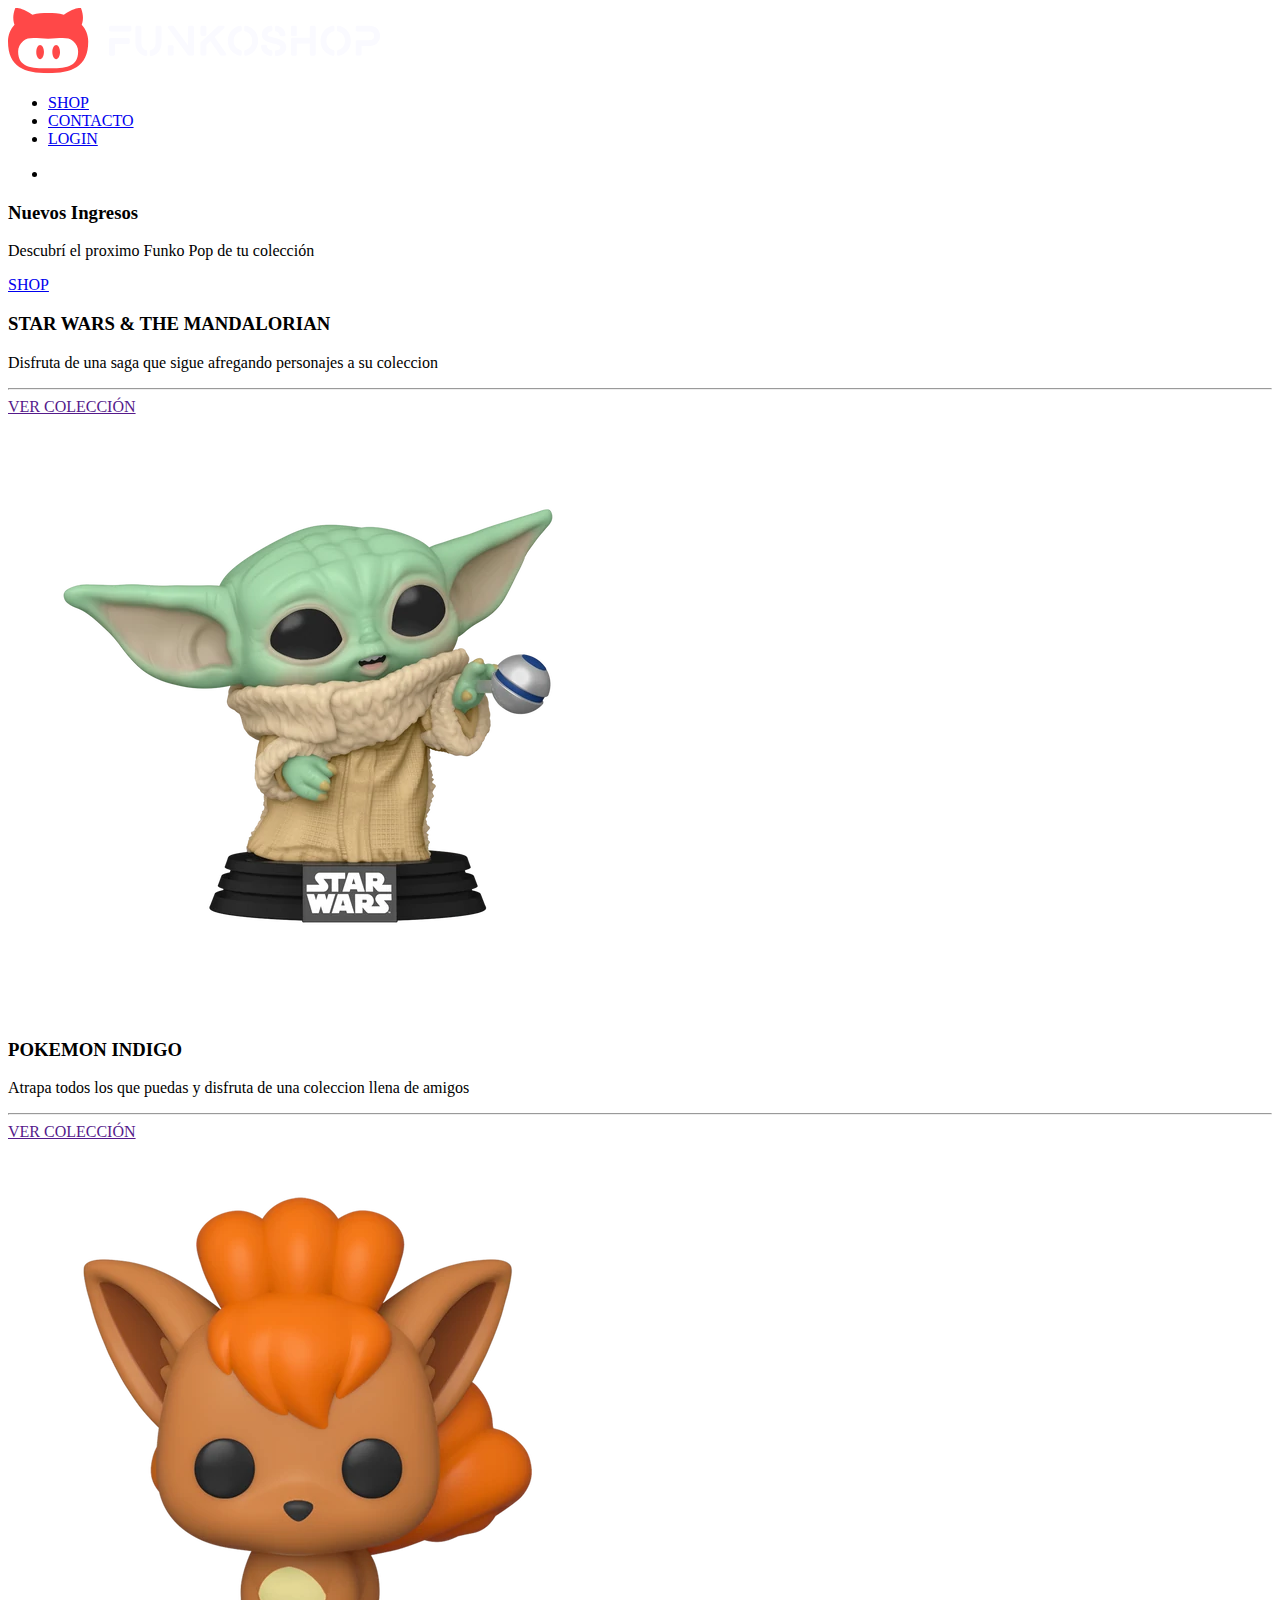
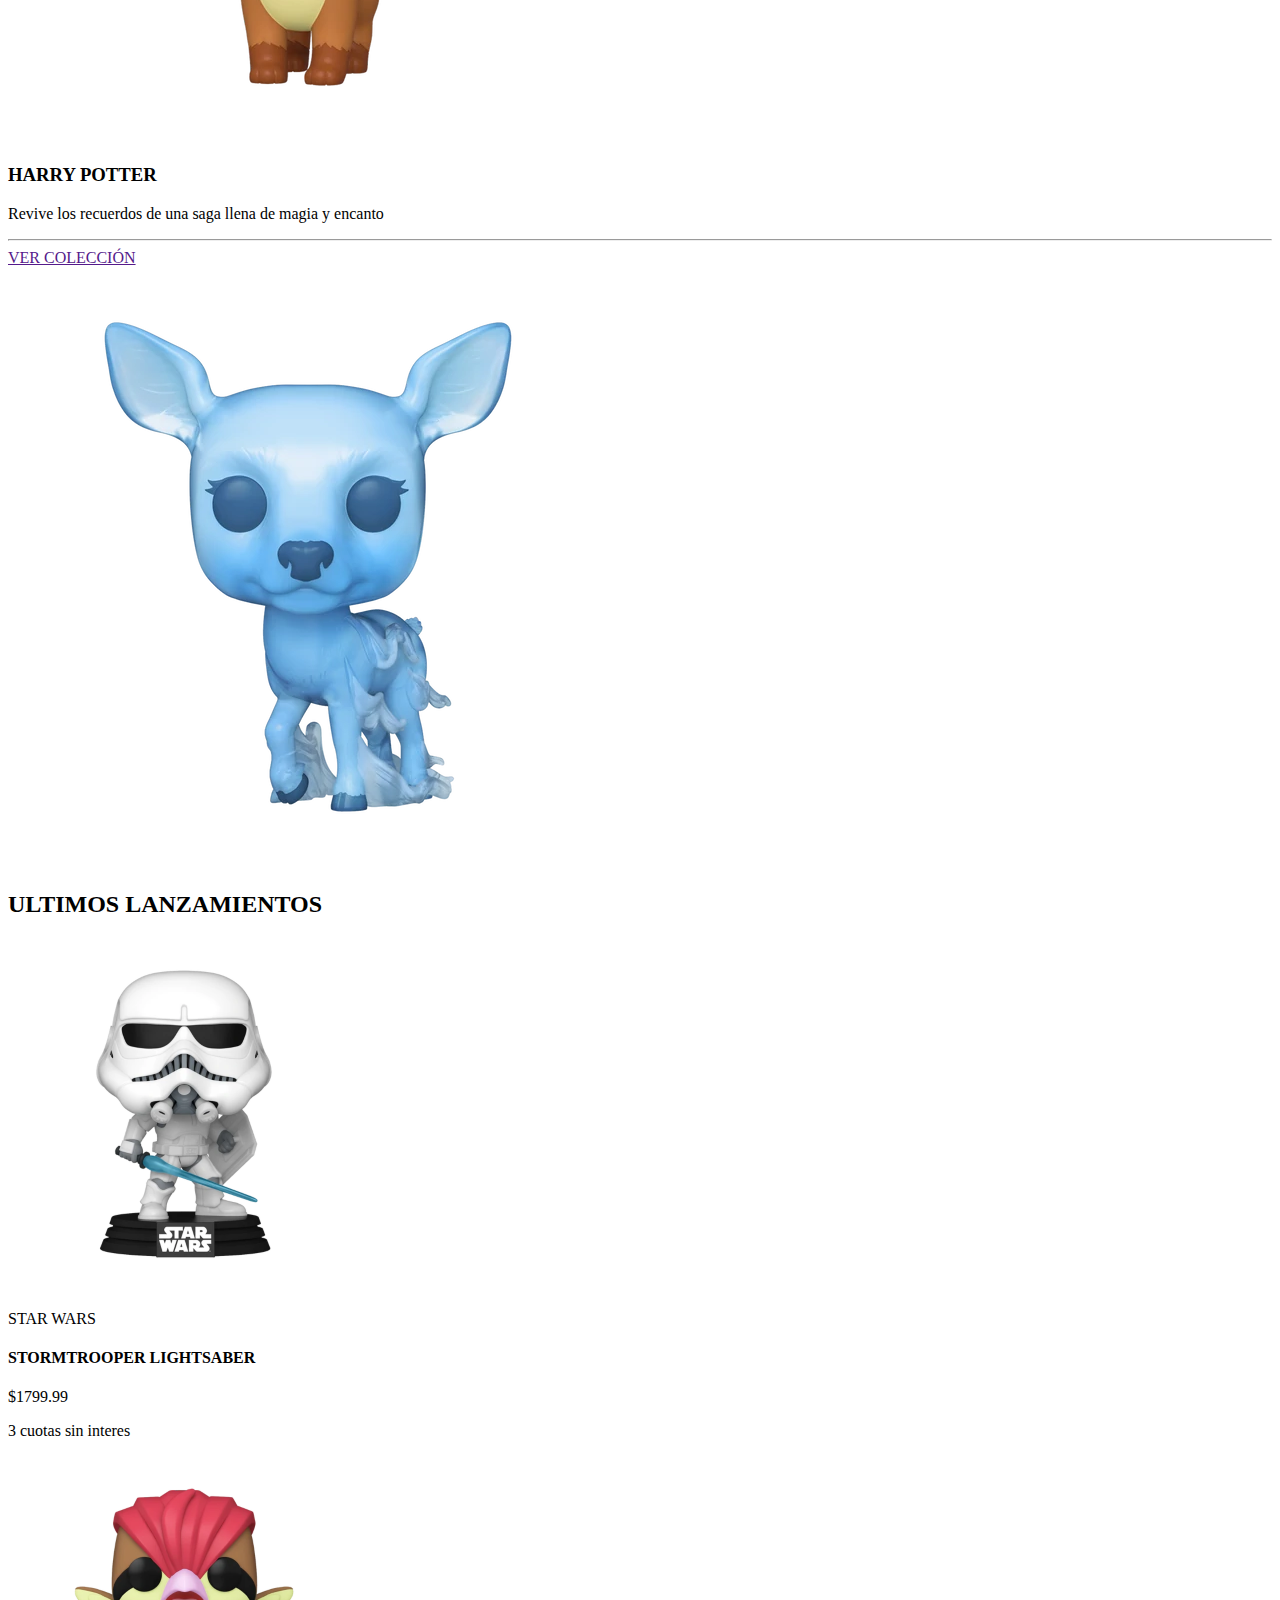
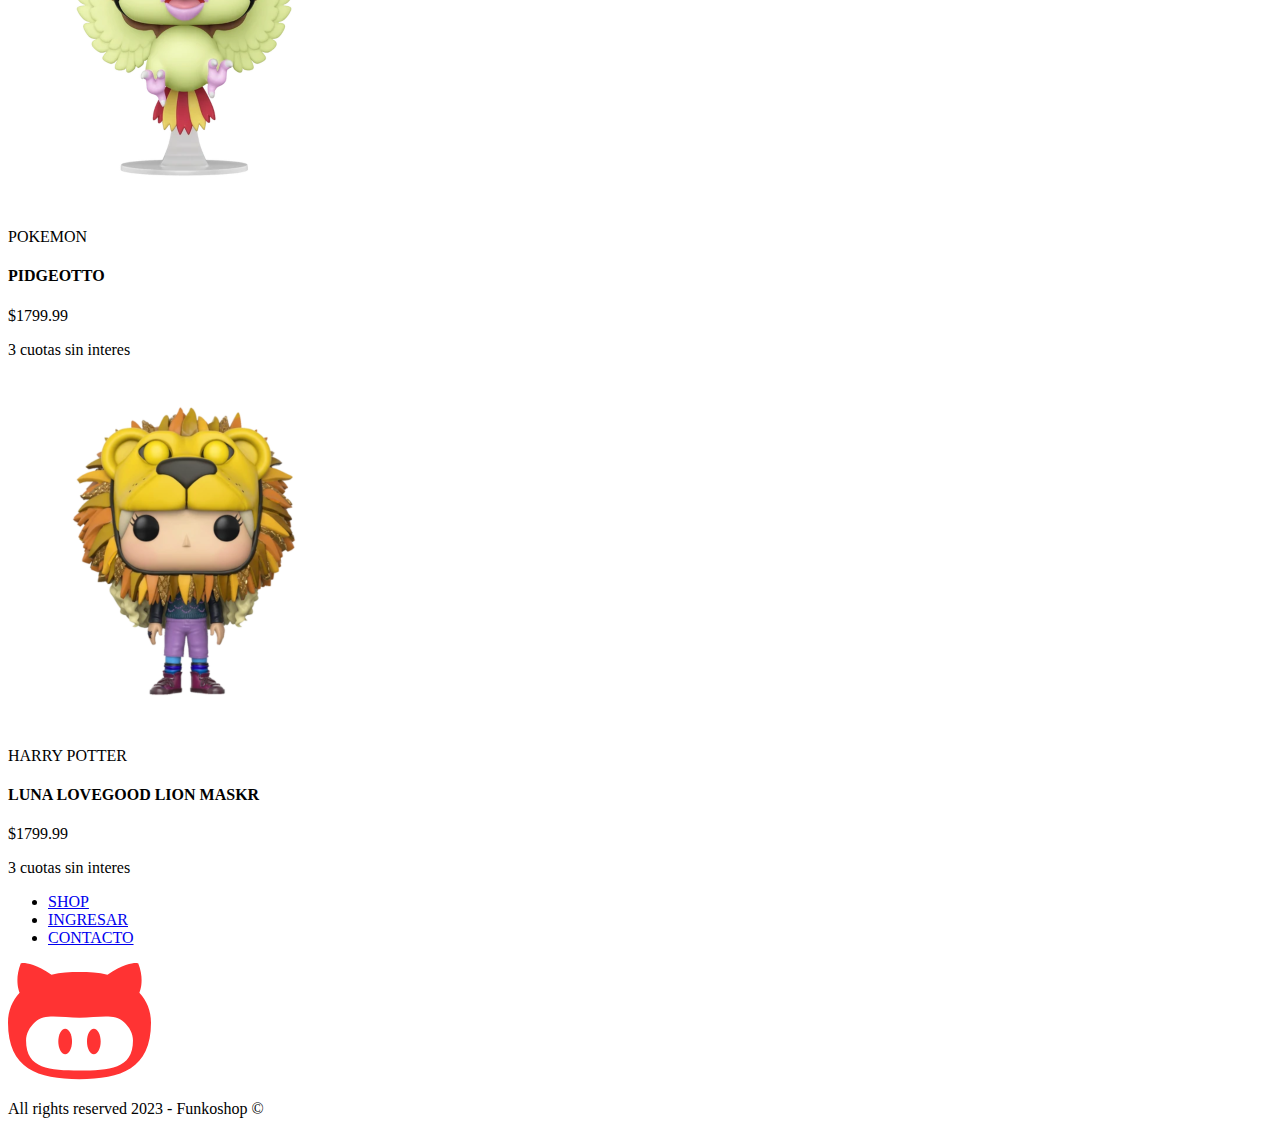
==== index.html @ b81b67a3 "Correcciones cart y login + normalizacion proyecto" ====
<!DOCTYPE html>

<html lang="es">
    <head>
        <meta charset="utf-8">
        <meta http-equiv="X-UA-Compatible" content="IE=edge">
        <title>FUNKOSHOP - Home</title>
        <meta name="description" content="HTML-CSS">
        <meta name="viewport" content="width=device-width, initial-scale=1">
    </head>
    <body>

        <header>
            <nav>
                <picture>
                    <a href="/index.html">
                        <img src="/img/branding/logo_light_horizontal.svg" alt="Logo Funkoshop">
                    </a>
                </picture>
            
                <ul>
                    <li> <a href="/pages/shop.html">SHOP</a> </li>
                    <li> <a href="/pages/contact.html">CONTACTO</a> </li>
                    <li> <a href="/pages/login.html">LOGIN</a> </li>
                    <li> <a href="/pages/cart.html">
                        <img src="/img/icons/cart-icon.svg" alt="Carrito de compras">
                    </a> </li>             
                </ul>
            </nav>
        </header>

        <main>
            <section>
                <article>
                    <h3>Nuevos Ingresos</h3>
                    <p>Descubrí el proximo Funko Pop de tu colección</p>
                    <a href="/pages/shop.html">SHOP</a>
                </article>
            </section>

            <section>
                <article>
                    <h3>STAR WARS & THE MANDALORIAN</h3>
                    <p>Disfruta de una saga que sigue afregando personajes a su coleccion</p>
                    <hr>
                    <a href="">VER COLECCIÓN</a>
                </article>
                <picture>
                    <img src="/img/star-wars/baby-yoda-1.webp" alt="Funko de Baby Yoda">
                </picture>
            </section>

            <section>
                <article>
                    <h3>POKEMON INDIGO</h3>
                    <p>Atrapa todos los que puedas y disfruta de una coleccion llena de amigos</p>
                    <hr>
                    <a href="">VER COLECCIÓN</a>
                </article>
                <picture>
                    <img src="/img/pokemon/vulpix-1.webp" alt="Funko de Vulpix">
                </picture>
            </section>

            <section>
                <article>
                    <h3>HARRY POTTER</h3>
                    <p>Revive los recuerdos de una saga llena de magia y encanto</p>
                    <hr>
                    <a href="">VER COLECCIÓN</a>
                </article>
                <picture>
                    <img src="/img/harry-potter/snape-patronus-1.webp" alt="Funko del patronus de Snape">
                </picture>
            </section>

            <section>
                <h2>ULTIMOS LANZAMIENTOS</h2>
                <section>
                            <article>
                                <a href="/pages/item_atormtrooper_lightsaber.html">
                                    <picture>
                                        <img src="/img/carrousel/trooper-1.png" alt="Funko del startrooper">
                                    </picture>
                                </a>
                                <div>
                                    <p>STAR WARS</p>
                                    <h4>STORMTROOPER LIGHTSABER</h4>
                                    <p>$1799.99</p>
                                    <p>3 cuotas sin interes</p>  
                                </div>
                            </article>
                            <article>
                                <a href="">
                                    <picture>
                                        <img src="/img/carrousel/pidgeotto-1.png" alt="Funko de Pidgeotto">
                                    </picture>
                                </a>
                                <div>
                                    <p>POKEMON</p>
                                    <h4>PIDGEOTTO</h4>
                                    <p>$1799.99</p>
                                    <p>3 cuotas sin interes</p>
                                </div>
                            </article>
                            <article>
                                <a href="">
                                    <picture>
                                        <img src="/img/carrousel/luna-1.png" alt="Funko de Luna Lovegood de Harry Potter">
                                    </picture>
                                </a>
                                <div>
                                    <p>HARRY POTTER</p>
                                    <h4>LUNA LOVEGOOD LION MASKR</h4>
                                    <p>$1799.99</p>
                                    <p>3 cuotas sin interes</p>
                                </div> 
                            </article>
                </section>
            </section>
        </main>
        
        <footer>
            <section>
                <nav>
                    <ul>
                        <li> <a href="/pages/shop.html">SHOP</a> </li>
                        <li> <a href="/pages/login.html">INGRESAR</a> </li>
                        <li> <a href="/pages/contact.html">CONTACTO</a> </li>
                    </ul>
                    <picture>
                        <img src="/img/branding/isotype.svg" alt="Logo marca Funkoshop">
                    </picture>
                </nav>
            </section>
            <section>
                <p>All rights reserved 2023 - Funkoshop &copy;</p>
            </section>
        </footer>
        
        <script src="" async defer></script>
    </body>
</html>
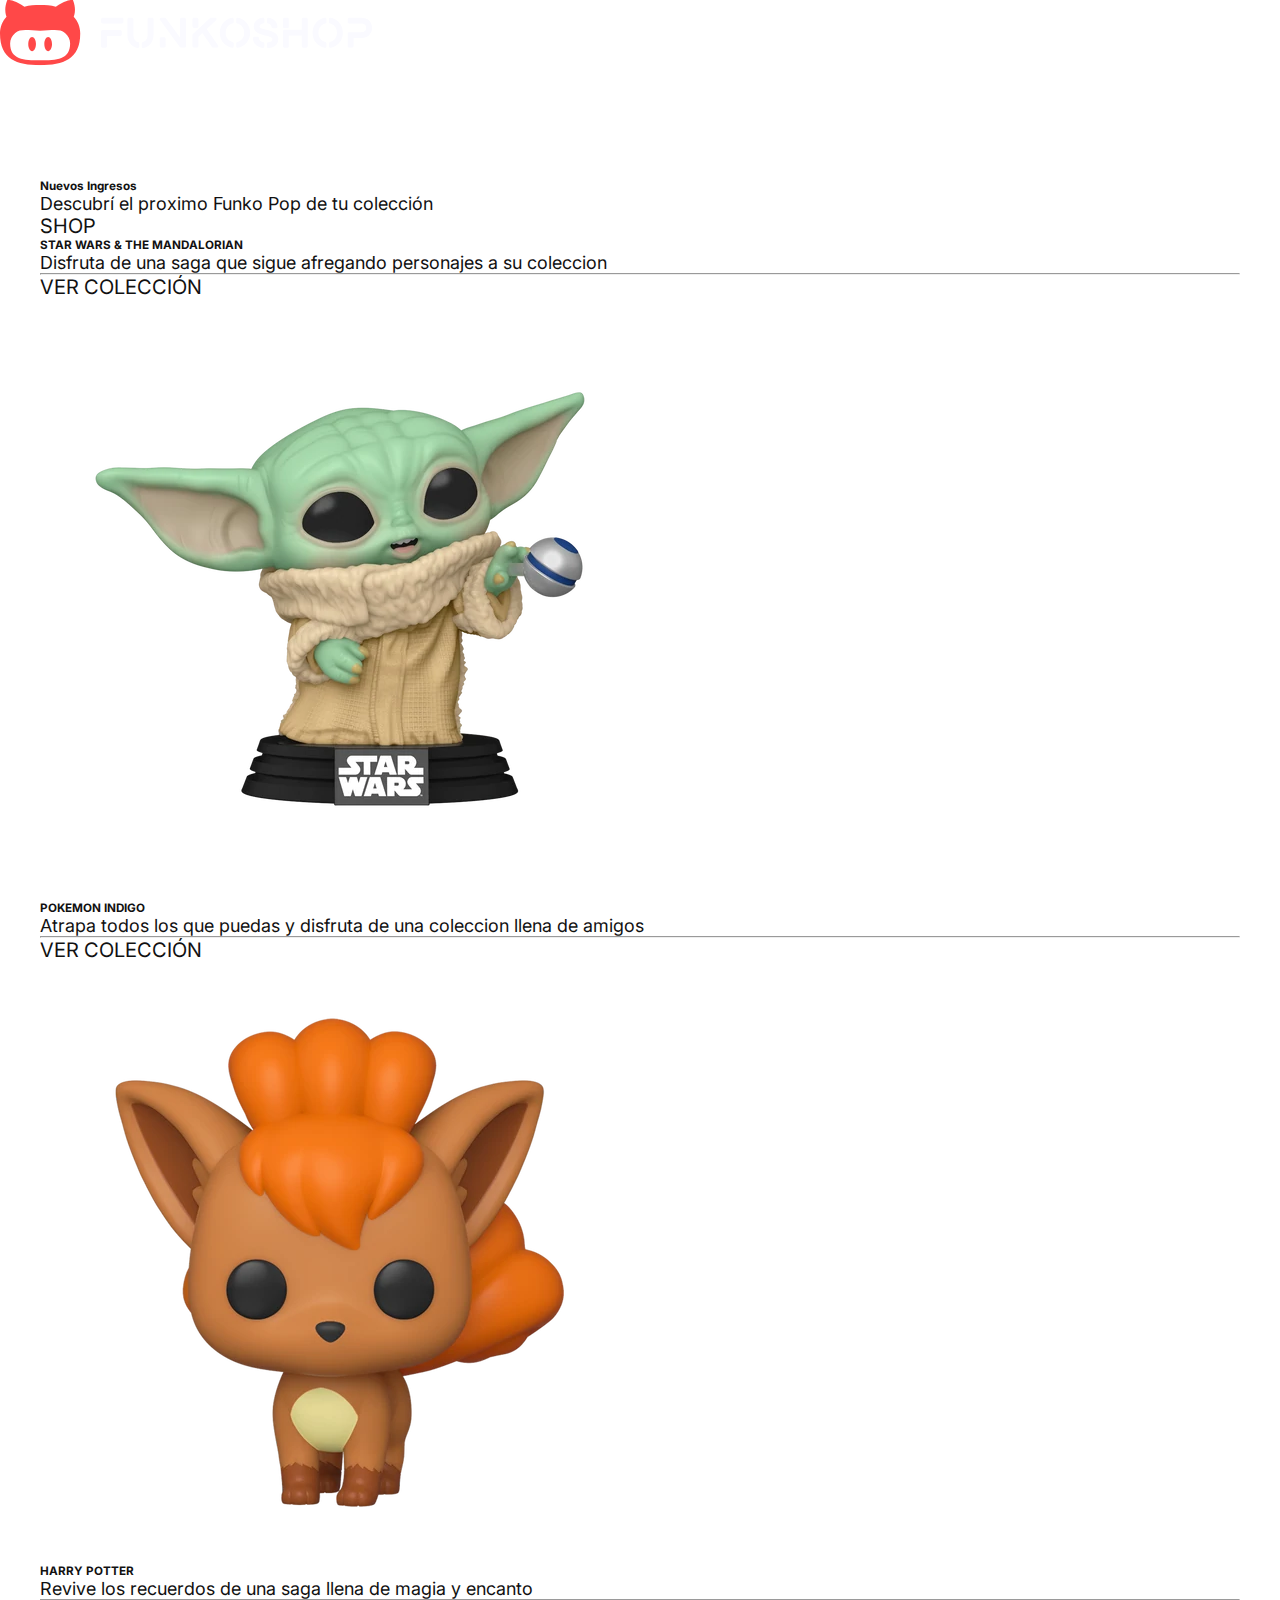
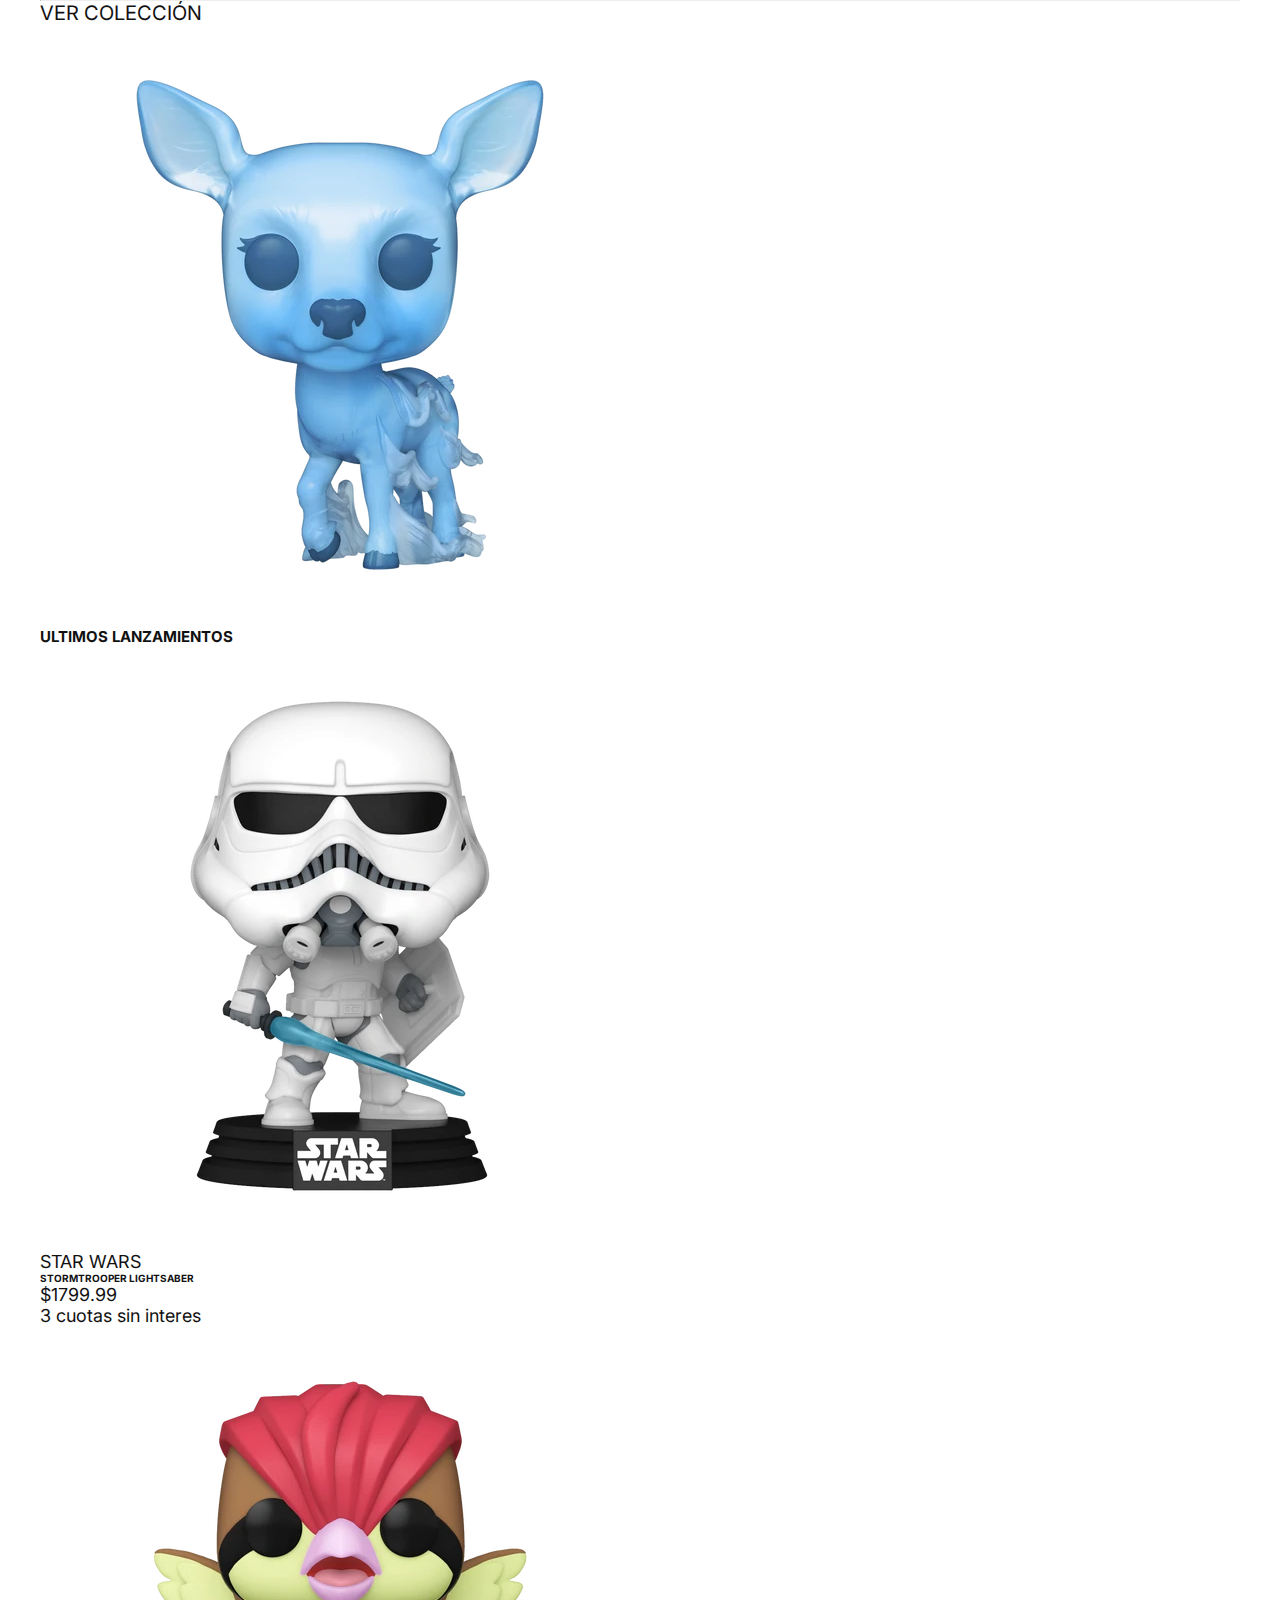
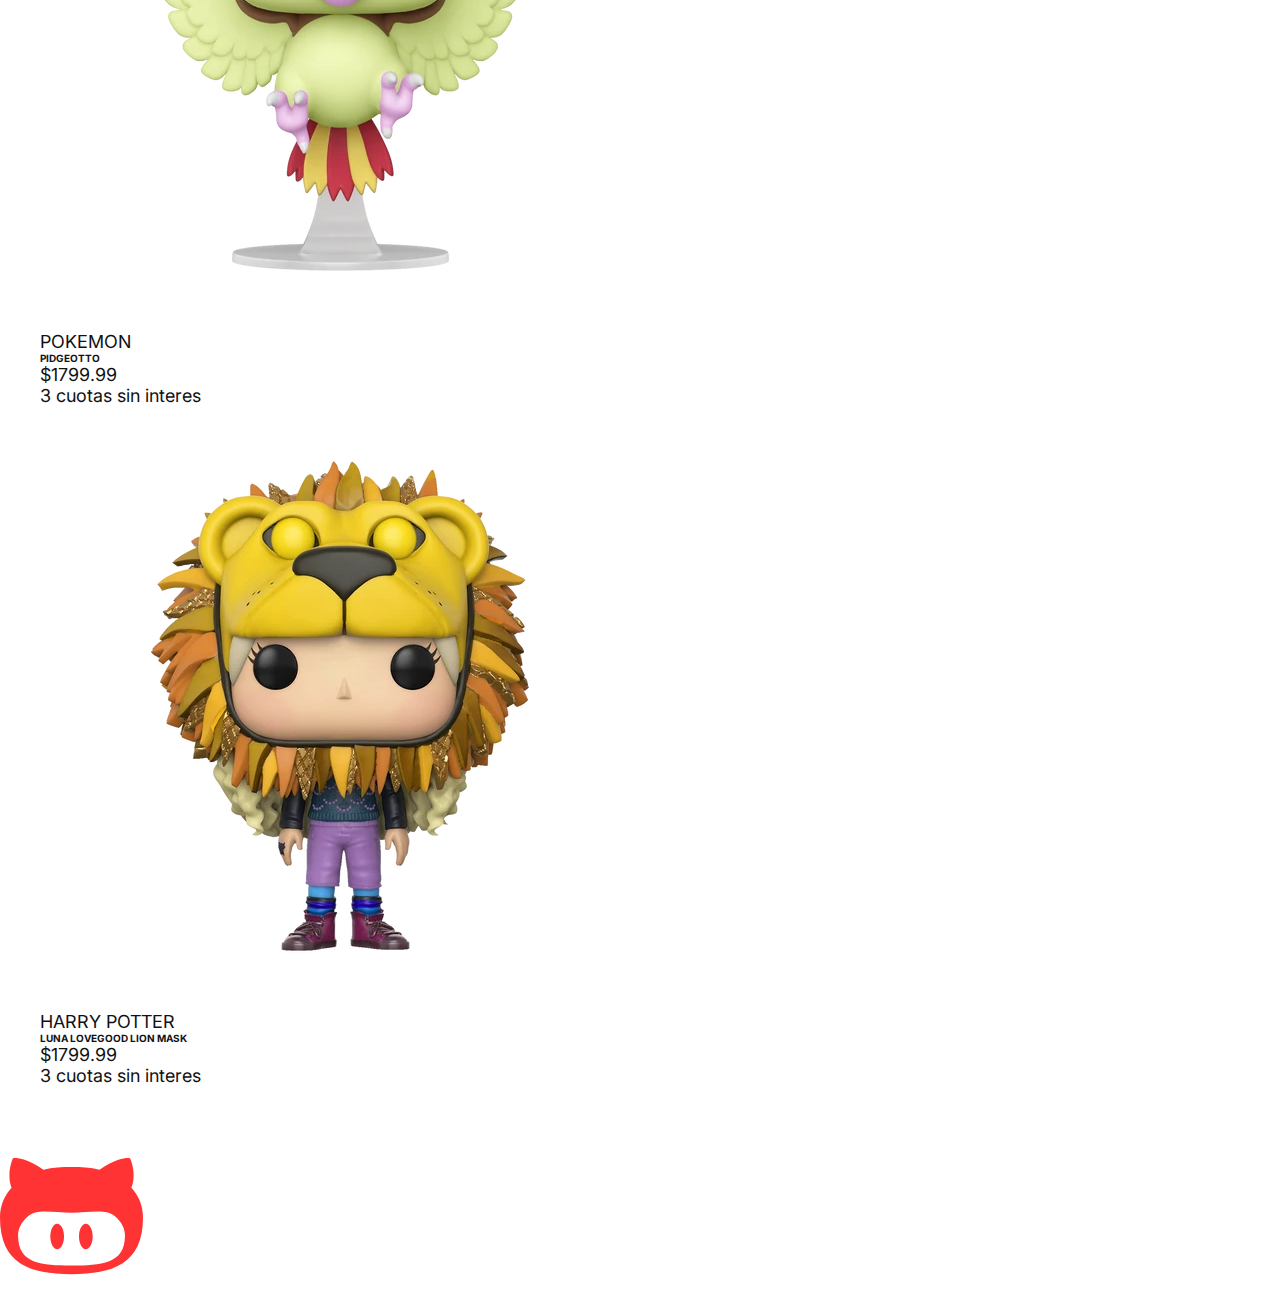
==== commit 97d63dd2: "normalización estilos" ====
--- a/index.html
+++ b/index.html
@@ -7,6 +7,7 @@
         <title>FUNKOSHOP - Home</title>
         <meta name="description" content="HTML-CSS">
         <meta name="viewport" content="width=device-width, initial-scale=1">
+        <link rel="stylesheet" href="/css/index.css">
     </head>
     <body>
 
@@ -29,7 +30,7 @@
             </nav>
         </header>
 
-        <main>
+        <main class="container">
             <section>
                 <article>
                     <h3>Nuevos Ingresos</h3>
@@ -80,7 +81,7 @@
                             <article>
                                 <a href="/pages/item_atormtrooper_lightsaber.html">
                                     <picture>
-                                        <img src="/img/carrousel/trooper-1.png" alt="Funko del startrooper">
+                                        <img src="/img/star-wars/trooper-1.webp" alt="Funko del startrooper">
                                     </picture>
                                 </a>
                                 <div>
@@ -93,7 +94,7 @@
                             <article>
                                 <a href="">
                                     <picture>
-                                        <img src="/img/carrousel/pidgeotto-1.png" alt="Funko de Pidgeotto">
+                                        <img src="/img/pokemon/pidgeotto-1.webp" alt="Funko de Pidgeotto">
                                     </picture>
                                 </a>
                                 <div>
@@ -106,12 +107,12 @@
                             <article>
                                 <a href="">
                                     <picture>
-                                        <img src="/img/carrousel/luna-1.png" alt="Funko de Luna Lovegood de Harry Potter">
+                                        <img src="/img/harry-potter/luna-1.webp" alt="Funko de Luna Lovegood de Harry Potter">
                                     </picture>
                                 </a>
                                 <div>
                                     <p>HARRY POTTER</p>
-                                    <h4>LUNA LOVEGOOD LION MASKR</h4>
+                                    <h4>LUNA LOVEGOOD LION MASK</h4>
                                     <p>$1799.99</p>
                                     <p>3 cuotas sin interes</p>
                                 </div> 
--- a/css/index.css
+++ b/css/index.css
@@ -0,0 +1,40 @@
+@import url('https://fonts.googleapis.com/css2?family=Inter:wght@300;400;500;600;700&family=Raleway:wght@300;400;500;600;700&display=swap');
+
+*,
+*::before,
+*::after {
+    margin: 0;
+    padding: 0;
+    box-sizing: border-box;
+}
+
+html {
+    font-family: 'Inter', sans-serif;
+    font-size: 62.5%; /* 10 px */
+    color: #111;
+}
+
+a {
+    text-decoration: none;
+    font-size: 2em;
+    font-family: inherit;
+    color: inherit;
+}
+
+header, footer {
+    font-family: 'Raleway', sans-serif;
+    color: white;
+}
+
+ul, ol {
+    list-style-type: none;
+}
+
+p {
+    font-size: 1.8em; /* 1.8em * 10px = 18px */
+}
+
+.container {
+    max-width: 1200px;
+    margin: 0px auto;
+}